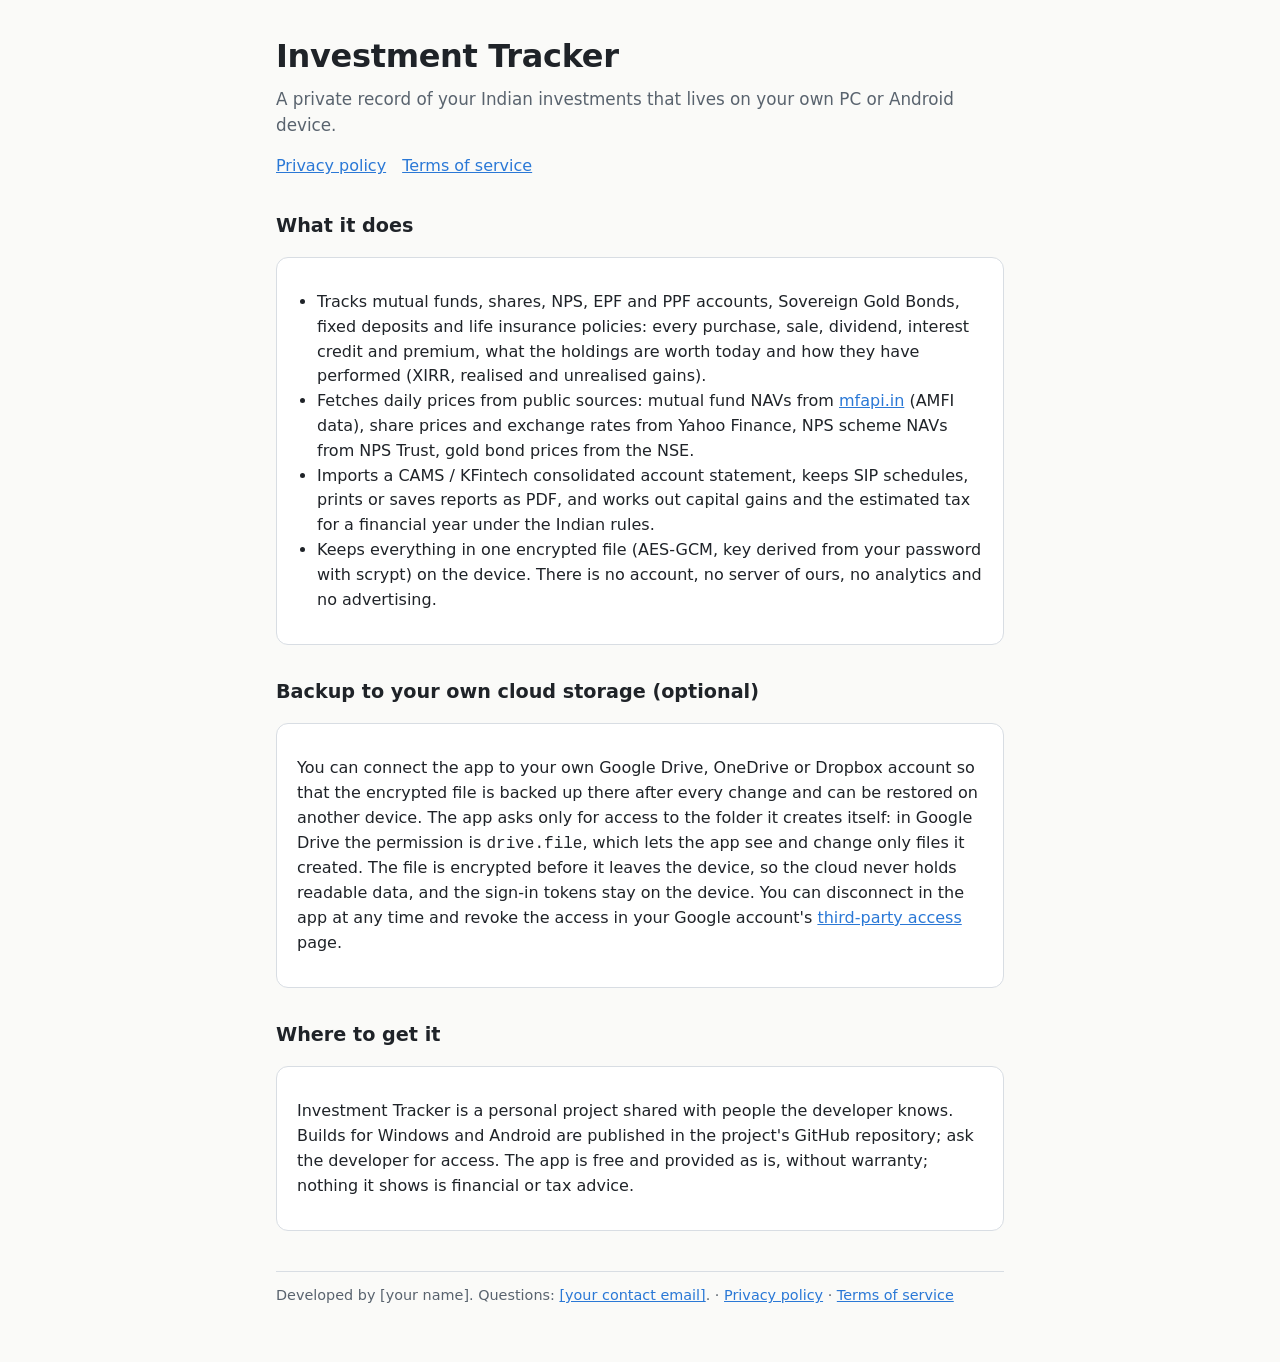
==== site/index.html @ 766b150e "Public pages and the procedure for publishing the cloud sign-in apps site/: the app's home page, pri" ====
<!doctype html>
<html lang="en">
<head>
  <meta charset="utf-8">
  <meta name="viewport" content="width=device-width, initial-scale=1">
  <title>Investment Tracker</title>
  <meta name="description" content="Investment Tracker keeps a private, encrypted record of your Indian investments on your own PC or Android device, with an optional backup of the encrypted file to your own Google Drive, OneDrive or Dropbox.">
  <style>
    :root { --bg: #fafaf8; --card: #ffffff; --text: #1f2328; --muted: #59636e; --line: #d8dde3; --accent: #2a78d6; }
    @media (prefers-color-scheme: dark) { :root { --bg: #111417; --card: #1a1f24; --text: #e6e9ec; --muted: #9aa4ae; --line: #2c343c; --accent: #6ea8f0; } }
    * { box-sizing: border-box; }
    body { margin: 0; background: var(--bg); color: var(--text); font: 16px/1.55 system-ui, -apple-system, "Segoe UI", Roboto, sans-serif; }
    main { max-width: 760px; margin: 0 auto; padding: 32px 16px 56px; }
    h1 { font-size: 2rem; margin: 0 0 4px; letter-spacing: -0.01em; }
    h2 { font-size: 1.2rem; margin: 32px 0 8px; }
    p, li { color: var(--text); }
    .lead { color: var(--muted); font-size: 1.05rem; margin-top: 0; }
    .card { background: var(--card); border: 1px solid var(--line); border-radius: 12px; padding: 16px 20px; margin: 16px 0; }
    a { color: var(--accent); }
    ul { padding-left: 20px; }
    nav a { margin-right: 16px; }
    footer { margin-top: 40px; color: var(--muted); font-size: 0.9rem; border-top: 1px solid var(--line); padding-top: 12px; }
  </style>
</head>
<body>
<main>
  <h1>Investment Tracker</h1>
  <p class="lead">A private record of your Indian investments that lives on your own PC or Android device.</p>
  <nav><a href="privacy.html">Privacy policy</a><a href="terms.html">Terms of service</a></nav>

  <h2>What it does</h2>
  <div class="card">
    <ul>
      <li>Tracks mutual funds, shares, NPS, EPF and PPF accounts, Sovereign Gold Bonds, fixed deposits and life insurance policies: every purchase, sale, dividend, interest credit and premium, what the holdings are worth today and how they have performed (XIRR, realised and unrealised gains).</li>
      <li>Fetches daily prices from public sources: mutual fund NAVs from <a href="https://www.mfapi.in">mfapi.in</a> (AMFI data), share prices and exchange rates from Yahoo Finance, NPS scheme NAVs from NPS Trust, gold bond prices from the NSE.</li>
      <li>Imports a CAMS / KFintech consolidated account statement, keeps SIP schedules, prints or saves reports as PDF, and works out capital gains and the estimated tax for a financial year under the Indian rules.</li>
      <li>Keeps everything in one encrypted file (AES-GCM, key derived from your password with scrypt) on the device. There is no account, no server of ours, no analytics and no advertising.</li>
    </ul>
  </div>

  <h2>Backup to your own cloud storage (optional)</h2>
  <div class="card">
    <p>You can connect the app to your own Google Drive, OneDrive or Dropbox account so that the encrypted file is backed up there after every change and can be restored on another device. The app asks only for access to the folder it creates itself: in Google Drive the permission is <code>drive.file</code>, which lets the app see and change only files it created. The file is encrypted before it leaves the device, so the cloud never holds readable data, and the sign-in tokens stay on the device. You can disconnect in the app at any time and revoke the access in your Google account's <a href="https://myaccount.google.com/permissions">third-party access</a> page.</p>
  </div>

  <h2>Where to get it</h2>
  <div class="card">
    <p>Investment Tracker is a personal project shared with people the developer knows. Builds for Windows and Android are published in the project's GitHub repository; ask the developer for access. The app is free and provided as is, without warranty; nothing it shows is financial or tax advice.</p>
  </div>

  <footer>
    Developed by [your name]. Questions: <a href="mailto:[your contact email]">[your contact email]</a>. &middot; <a href="privacy.html">Privacy policy</a> &middot; <a href="terms.html">Terms of service</a>
  </footer>
</main>
</body>
</html>
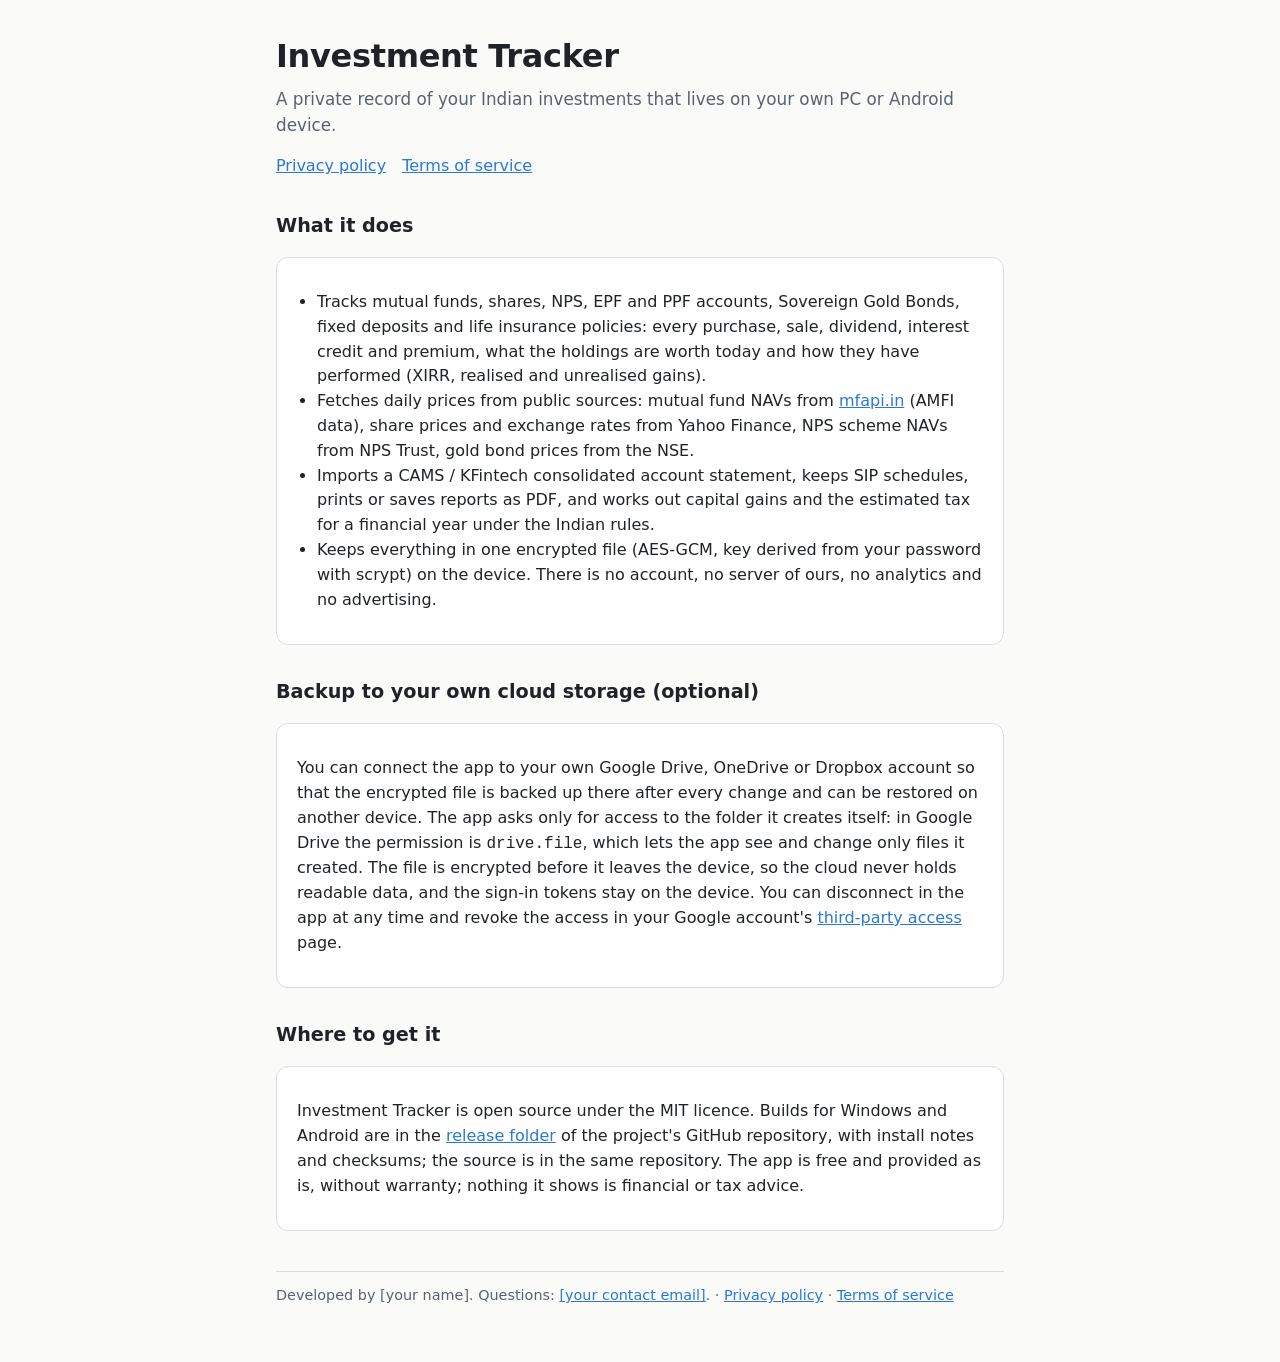
==== commit 873f076e: "MIT licence; wording for a public repository LICENSE added and credited in the README; the release n" ====
--- a/site/index.html
+++ b/site/index.html
@@ -45,7 +45,7 @@
 
   <h2>Where to get it</h2>
   <div class="card">
-    <p>Investment Tracker is a personal project shared with people the developer knows. Builds for Windows and Android are published in the project's GitHub repository; ask the developer for access. The app is free and provided as is, without warranty; nothing it shows is financial or tax advice.</p>
+    <p>Investment Tracker is open source under the MIT licence. Builds for Windows and Android are in the <a href="https://github.com/doonsMonk/Project_TrackInvestment/tree/main/release">release folder</a> of the project's GitHub repository, with install notes and checksums; the source is in the same repository. The app is free and provided as is, without warranty; nothing it shows is financial or tax advice.</p>
   </div>
 
   <footer>
